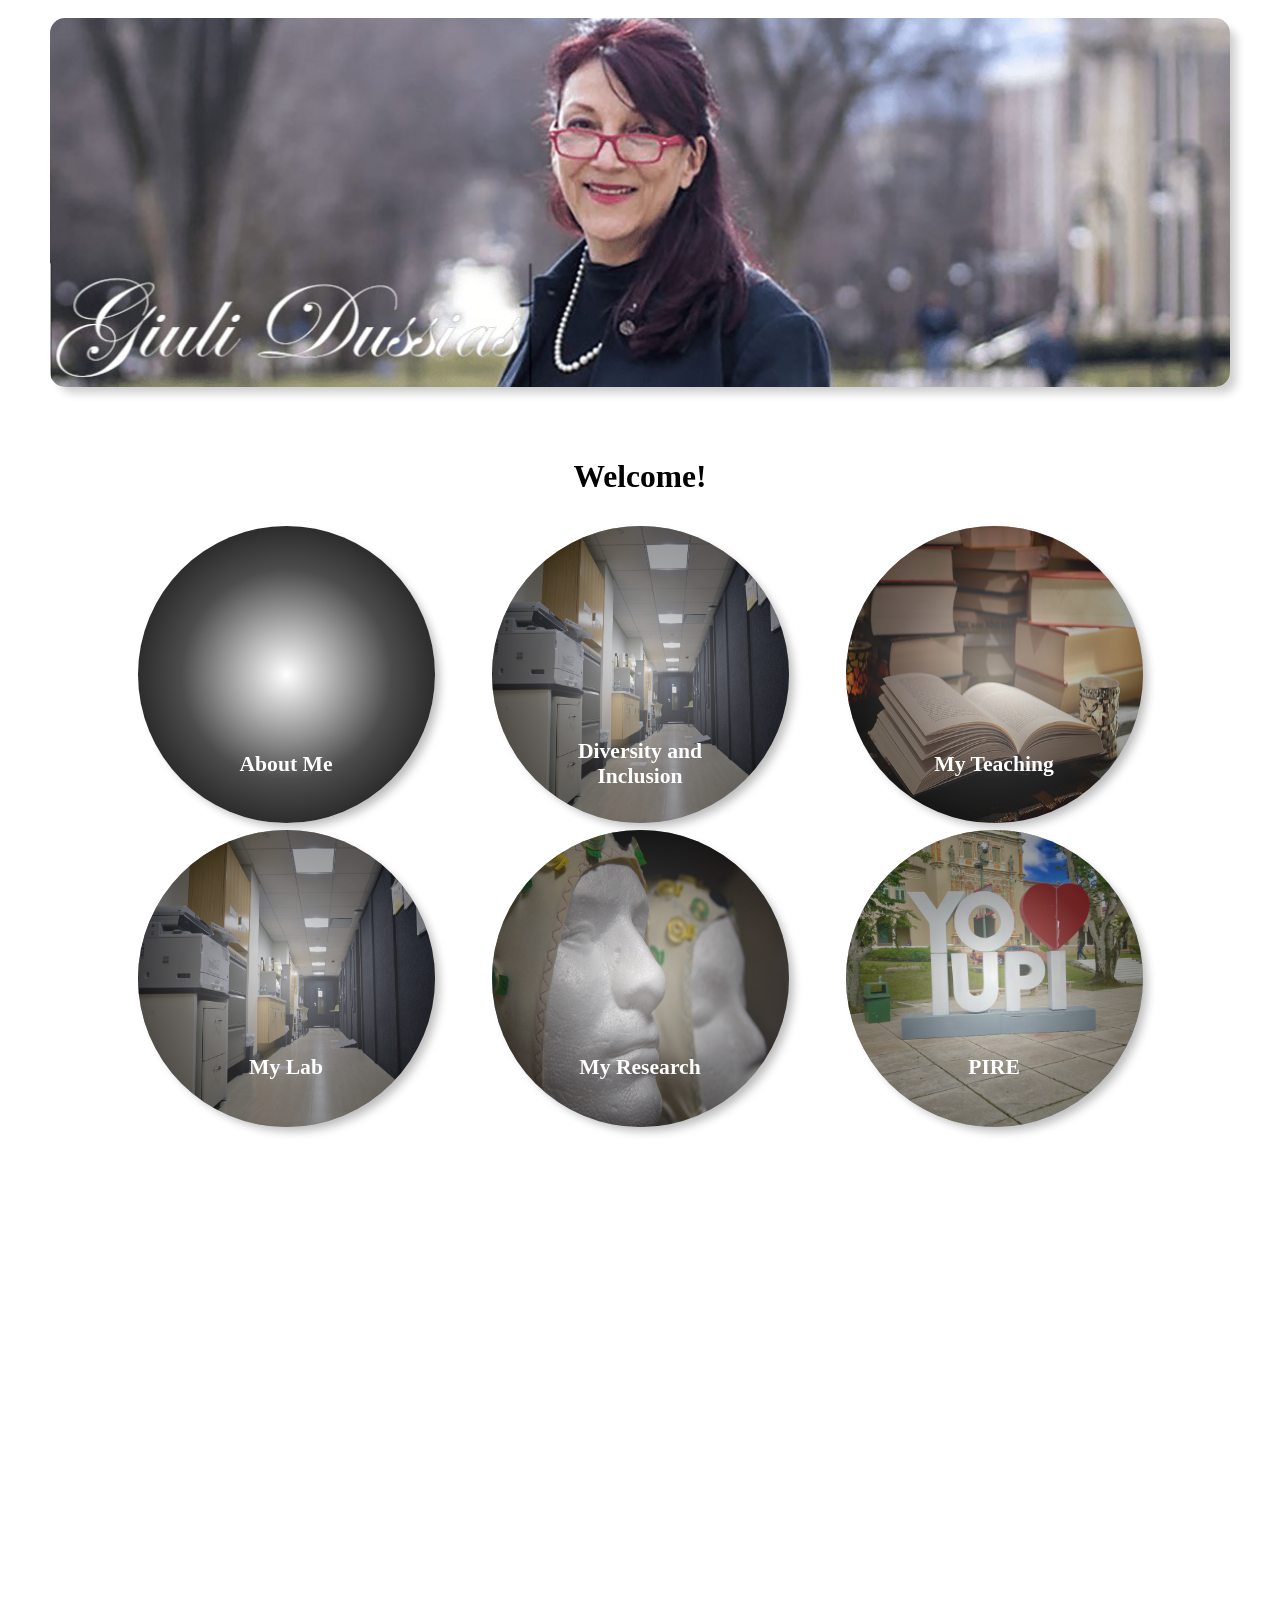
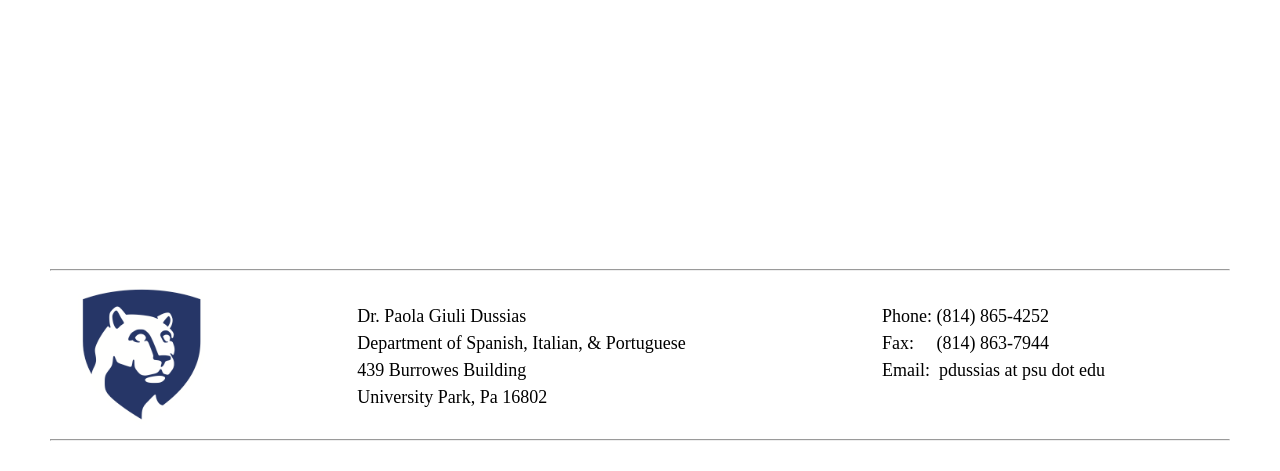
==== index.html @ 81540c20 "adding links to index2" ====
<!DOCTYPE html>
<html>


  <link href="style.css" type="text/css" rel="stylesheet">

  <head>
    <link rel="icon" href="./favicon.ico" type="image/x-icon">
    <title>Giuli Dussias - Home Page</title>
    <meta content="width=device-width, initial-scale=1">
  </head>

  <body>

    <header>
      <img class = "headerimg" alt = "a picture of Giuli Dussias" src="./images/Slideshow/header.jpg"/>
    </header>
    <br>
    <br> 
    
    

  
      <div class="container">
        <h2 id="navbox">Welcome!</h2>
          <div class="spacer">
            <div class="cards">
              <div class="row">
                <div class = "flexitem">
                  <a href="./AboutMe.html">
                    <div class="flip-box">
                      <div class="flip-box-inner">
                        <div class="flip-box-front">
                          <img class = "navpic" src="./images/PIRE_presentations.jpeg" alt = "students presentiong their work">
                          <div class = "hero">About Me</div>
                        </div>
                        <div class="flip-box-back"style = "background-color: rgb(100, 189, 82)">
                          <div class="text">I am a Professor of Spanish, Linguistics, and Psychology in the Department of Spanish, Italian and Portuguese with an affiliate appointment in the Department of Psychology... (read more)</div>
                        </div>
                      </div>
                    </div>
                  </a>
                </div> 
                <div class = "flexitem">
                  <a href="./Diversity.html">
                    <div class="flip-box"> 
                      <div class="flip-box-inner">
                        <div class="flip-box-front">
                          <img class = "navpic" src="./images/Lab_1.jpg"alt = "an image of the lab space">
                          <div class = "hero">Diversity and Inclusion</div>
                        </div>
                        <div class="flip-box-back" style = "background-color: rgb(230, 215, 79)">
                          <div class="text">... (read more)</div>
                        </div>
                      </div>
                    </div>
                  </a>
                </div> 
                <div class = "flexitem">
                  <a href="./MyTeaching.html">
                    <div class="flip-box">
                      <div class="flip-box-inner">
                        <div class="flip-box-front">
                          <img class = "navpic" src="./images/Books.jpg" alt = "graduate students presenting work">
                          <div class = "hero">My Teaching</div>
                        </div>
                        <div class="flip-box-back" style = "background-color: rgb(79, 119, 230)">
                          <div class="text">I teach undergraduate courses from 200-level introductory linguistic courses to 400-level advanced courses designed to examine Spanish morphology and syntax....(read more)</div>
                        </div>
                      </div>
                    </div>
                  </a>
                </div>  
              </div>
              <div class = "row">
                <div class = "flexitem">
                  <a href="./MyLab.html">
                    <div class="flip-box"> 
                      <div class="flip-box-inner">
                        <div class="flip-box-front">
                          <img class = "navpic" src="./images/Lab_1.jpg" alt = "an image of the lab space">
                          <div class = "hero">My Lab</div>
                        </div>
                          <div class="flip-box-back" style = "background-color: rgb(191, 107, 230)">
                            <div class="text">To support my research program, my lab is equipped with eye trackers (in lab and portable EyeLinks), Elecromagneticsncephalograpy (EEG) recorders, as well as equipment for behavioral methods to examine language processing in bilinguals... (read more)</div>
                          </div>
                      </div>
                    </div>
                  </a>
                </div>
                <div class = "flexitem">
                  <a href="./MyResearch.html">
                    <div class="flip-box">
                      <div class="flip-box-inner">
                        <div class="flip-box-front">
                          <img class = "navpic" src="./images/Cap_1.jpg" alt = "eeg caps in a row on styrafoam heads">
                          <div class = "hero">My Research</div>
                        </div>
                          <div class="flip-box-back" style = "background-color: rgb(230, 139, 79)">
                            <div class="text">My research program takes a cross-disciplinary approach to bilingual language processing to examine the ways in which bilinguals negotiate the presence of two languages in a single mind. (read more)</div>
                          </div>
                      </div>
                    </div>
                  </a>
                </div> 
                <div class = "flexitem">
                  <a href="./PIRE.html">
                    <div class="flip-box"> 
                      <div class="flip-box-inner">
                        <div class="flip-box-front">
                          <img class = "navpic" src="./images/PIRE_2020.jpg" alt = "an image of the lab space">
                          <div class = "hero">PIRE</div>
                        </div>
                        <div class="flip-box-back" style = "background-color: rgb(79, 230, 230)">
                          <div class="text">... (read more)</div>
                        </div>
                      </div>
                    </div>
                  </a>
                </div>
              </div>
            </div>
          </div>
        </div>
      </div>

<div class = "containeriframe">
  <iframe src="https://www.youtube.com/embed/cLl0HhfqIrg"controls=0 frameborder="0"   allow="accelerometer; autoplay; encrypted-media; gyroscope; picture-in-picture" allowfullscreen></iframe>
</div>
</article>

<br>








<footer>
  <hr/>
  <div class = "main">
    <div class="flextable" style = "max-width: 15%;">
      <div class = "flexitemcenter">
        <a href = "https://www.psu.edu/" target="_blank"><img src="./images/PSU.png" class = "logo" alt="Penn State lion logo"></a>
      </div>
    </div>
    <div class = "flextable"style = "width: 80%;" >
      <div class = "flexitemleft" >
        <p>Dr. Paola Giuli Dussias<br>
        Department of Spanish, Italian, & Portuguese<br>
        439 Burrowes Building<br>
        University Park, Pa 16802</p>
      </div>
      <div class = "flexitemleft"id = "contact">
        <p>Phone:&nbsp;(814) 865-4252  <br>
        Fax: &nbsp;  &nbsp; (814) 863-7944 <br>
        Email: &nbsp;pdussias at psu dot edu  </p>
      </div>
    </div>
  </div>
  <hr/>
</footer>
  <br>
</body>
<script>
  var myIndex = 0;
  carousel();
  
  function carousel() {
    var i;
    var x = document.getElementsByClassName("mySlides");
    for (i = 0; i < x.length; i++) {
      x[i].style.display = "none";  
    }
    myIndex++;
    if (myIndex > x.length) {myIndex = 1}    
    x[myIndex-1].style.display = "block";  
    setTimeout(carousel, 4000); // Change image every 2 seconds
  }
  </script>

</html>
---- style.css ----
* {
  box-sizing: border-box;
}
body, html {
    margin-left: auto;
    margin-right: auto;
    max-width: 1200px;
    padding: 5px;
    height: 100%;
    font-family: "Arapey", 'Times New Roman', serif;
    font-size: 18px;
  }
/* Headers and Footers */

footer, header {
  max-width:1200px;
  width: 100%;
  background-color: white;
  z-index: 1;

}

.headerimg {
  display: block;
  border-radius: 15px;
  margin: auto;
  height: auto;
  width: 100%;
  overflow: hidden;
  box-shadow: 8px 8px 10px -2px rgba(0,0,0,0.2);

}

/* NavBar Giuli Pages*/
.navbar {
  width: 100%;
  height: 80px;
  margin: auto;
  justify-content: space-evenly;
  display:flex;
  background-repeat: no-repeat;
  background-size: cover;
  border-radius: 15px;
  align-items: center;
  align-content: center;
}
.dropbtn{
  justify-content: center; /* align horizontal */
  align-items: center; /* align vertical */
  min-height: 80px; 
  min-width: 200px;
}

.dropbtn a {
  float: left;
  font-size: 1.5rem;
  color: black;
  background-color:white;
  border: 1px solid white;
  text-align: center;
  padding: 14px 16px;
  margin: auto;
  border-radius: 15px;
  font-family: "Arapey", 'Times New Roman', serif;
  width:100%;
  text-decoration: none;
}

/* The dropdown container */
.dropdown {
  float: left;
  overflow: hidden;
  background-color: transparent;
  min-width: 16.5%;
  min-height: 80px;
}

/* Dropdown button */
.dropdown .dropbtn {
  background-color: transparent;
  border:none;
  width:100%;
}

/* Add a red background color to navbar links on hover */
.navbar a:hover, .dropdown-content .dropbtn {
color: royalblue;
font-weight: bold;
}

/* Dropdown content (hidden by default) */
.dropdown-content {
  display: none;
  position: absolute;
  background-color: transparent;
  min-width: 160px;
  z-index: 1;
  border-radius: 15px;
}

/* Links inside the dropdown */
.dropdown-content a {
  float: none;
  color: black;
  padding: 12px 16px;
  text-decoration: none;
  display: block;
  text-align: center;
  font-size: 1.3rem;
  background-color: white;
  border: 1px solid white;
  border-radius: 15px;
  min-width: 220px;
  height: 50px;
  box-shadow: 0px 8px 16px 0px rgba(0,0,0,0.2);

}
/* Show the dropdown menu on hover */
.dropdown:hover .dropdown-content {
  display: block;
}




.main {
  width: 100%;
  height: 150px;
  display:flex;
  align-items:center;
  justify-content:space-around;
}

.flextable{
  display: flex;
  justify-content:space-around;
  flex-shrink: 1;
  flex-wrap: wrap;
  max-height: 180px;
}

.flexitemleft{
  display: flex;
  max-width: 50%;
  max-height: 140px;
  justify-content:space-between;
  align-content: center;
  flex-wrap: nowrap;
  flex-shrink: 1;
  line-height: 1.5rem;
}

.flexitemcenter{
  display: flex;
  max-height: 140px;
  max-width: 100%;
  justify-items:space-around;
  align-items: center;
  flex-shrink: 1;
  flex-wrap: nowrap;
  line-height: 1.5rem;
  margin: 1px;
}
.flexitemcenter img{
  max-width: 100%;
  max-height: 140px;
}


.flexitemcenterfooter{
  display: flex;
  max-height: 140px;
  max-width: 100%;
  justify-content:space-around;
  align-items: center;
  flex-shrink: 1;
  line-height: 1.5rem;
}

.flexitemcenterfooter img{
  max-width: 100%;
  max-height: 140px;
}


.containeriframe {
  display: flex;
  margin: auto;
  width:100%;
  min-height:600px;
  align-items:center;
}

iframe {
  display: block;
  margin-left: auto;
  margin-right: auto;
  width: 80%;
  min-height: 500px;
  height:auto
}

nav{
  margin: auto;
}

/* Headings */

h1{
  text-align: center;
  padding: 15px;
  font-size: 2rem;
}

h2{
  text-align: center;
  padding: 15px;
  font-size: 1.75rem;
}

h3{
  text-align: center;
  padding: 15px;
  font-size: 1.5rem;
}

.text {
  color: rgb(0, 0, 0);
  opacity: 1;
  position: absolute;
  top: 50%;
  left: 50%;
  -webkit-transform: translate(-40%, -50%);
  -ms-transform: translate(-50%, -50%);
  transform: translate(-50%, -50%);
  white-space: wrap;
  text-align: center
}


.logo {
  max-width: 120px; 
  overflow: visible;
  display:block;
  margin-left: 0%;
  margin-right: 10%;
}



/* Table */


.headertable{
  height: auto;
  margin: auto;
  width: 90%;
}



.navtable {
  display: block;
  margin-left: auto;
  margin-right: auto;
  width: 95%;
  height: 60px;
  font-size: 25px;
  text-align: center;
}

.navtable > tbody > tr > td{
  border: 1px solid rgb(0, 0, 0);
  border-radius: 15px;
  background-color: white;
  width:16rem;
  height:3rem;
}

.navtable > tbody > tr > td:hover {
  background-color: rgba(178, 176, 179, 0.8);
  border: 1px solid rgb(0, 0, 0);
}

table{
  margin: auto;
  width:auto
}


/*Flip Boxes*/
.flip-box {
  width: 300px;
  height: 300px;
  border-radius: 50%;
  perspective: 1000px;
  display:inline-flex;
}

.flip-box-inner {
  position: relative;
  width: 16.5rem;
  height: 16.5rem;
  text-align: center;
  border-radius: 50%;
  transition: transform 0.8s 0.3s;
  transform-style: preserve-3d;
  margin: auto;
  display:inline-flex;
}

.flip-box:hover .flip-box-inner {
  transform: rotateY(180deg);
  border-radius: 50%;
  margin: auto;
  display:inline-flex;
}

.flip-box a{
  visibility: hidden;
}


.flip-box:hover a{
  visibility: visible;
}


.flip-box-front, .flip-box-back {
  position: absolute;
  width: 100%;
  height: 100%;
  -webkit-backface-visibility: hidden;
  backface-visibility: hidden;
  border-radius: 50%;
  margin: auto;
  display:inline-flex;
  box-shadow: 5px 5px 10px -2px rgba(0,0,0,0.2);


}

.flip-box-front {
  background-image: radial-gradient(rgb(255, 255, 255), rgb(77, 76, 76), rgb(0, 0, 0));
  color: rgba(255, 255, 255, 0);
  margin: auto;
  display:inline-flex;
}

.flip-box-back {
  background-color: rgb(179, 133, 197);
  color: rgb(0, 0, 0);
  transform: rotateY(180deg);
  border-radius: 50%;
  white-space: wrap;
  text-align: center;
  margin: auto;
  display:inline-flex;
  z-index: 10;
}

.navpic{
  border-radius: 50%;
  width: 16.5rem;
  height: 16.5rem;
  opacity: .5;
  margin: auto;
  display:inline-flex;
  box-shadow: 8px 8px 10px -2px rgba(0,0,0,0.2);

}

.hero{
  position: absolute;
  top: 80%;
  left: 50%;
  transform: translate(-50%, -50%);
  color:rgb(255, 255, 255);
  font-weight: bold;
  font-size: 1.2rem;
  margin: auto;
  display:inline-flex;
  text-align: center;
}



/* Slideshows*/

.w3-image{max-width:100%;height:auto}img{vertical-align:middle}a{color:inherit}
.w3-container:after,.w3-container:before,.w3-panel:after,.w3-panel:before,.w3-row:after,.w3-row:before,.w3-row-padding:after,.w3-row-padding:before,
.w3-content,.w3-auto{margin-left:auto;margin-right:auto}.w3-content{max-width:1920px}.w3-auto{max-width: width 1920px;}

.mySlides{
  width: 85%;
  display: block;
  margin-left: auto;
  margin-right: auto;
  border-radius: 15px;
}


/*NavBox Section*/

.container {
  display: block;
  margin: auto;
  width:100%;
  min-height:800px;
}

.spacer {
  max-width: 1200px;
  margin: auto;
}

.main {
    width:100%;
  }

.cards {
  display:inline-flex;
  flex-wrap:wrap;
  justify-content:space-around;
  width:100%;
  margin:auto;
  background-size:cover;
  z-index: 0;
}

.cardsresearch {
  display:inline-flex;
  flex-wrap:wrap;
  justify-content:space-around;
  width:100%;
  margin:auto;
  background-image: url("./images/Triangle.png");
  background-size:cover;
  border-radius: 15px;
  z-index: 0;
}

.row {
  display:inline-flex;
  flex-direction:row;
  justify-content:space-around;
  align-items: center;
  margin:0px;
  width:90%;
  height:auto;
}

.flexitem{
  background-color: transparent;
  display:inline-flex;
}




#navbox {
  padding: 20px;
  background-color: transparent;
  margin: 10px;
  text-align: center;
}




/*Facilities  Page*/
.webelement{
  max-width: 400px;
}

#webcenter .webelement h1, h4{
  text-align: center;
}
#webcenter .webelement h1{
 font-size: 2rem;
}

.webpic{
  border-radius: 50%;
  width: 12.5rem;
  height: 12.5rem;
  margin: auto;
  display:inline-flex;
  opacity: .5;
  background-color: white;

}
.webpiccontainer{
  width: 12.5rem;
  height: 12.5rem;
  margin: auto;
  display:inline-flex;
  background-color: trans;
  border-radius: 15px;

}

.webpicsquare{
  border-radius: 30px;
  width: 12.5rem;
  height: 12.5rem;
  margin: auto;
  display:inline-flex;
  border: 10px solid transparent;
  opacity: .5;
}

.webelement .hero{
  position: relative;
  top:35%;
  left:-50%;
  color:black;
  font-weight: bold;
  font-size: 1.5rem;
  margin: auto;
  display:inline-flex;
  text-align: center;
}




.webelement .webpic:hover {
  border: 10px solid blue;
  transition:all 500ms ease-out 250ms;
}

.webelementblank .webpic:hover {
  border: 10px solid transparent;
}

.webelement .facility-container {
  position:fixed;
  z-index: 10;
  top:50%;
  left: 50%;
  margin-top: -300px;
  margin-left: -300px;
  visibility: hidden;
  box-sizing: border-box;
  max-width: 600px;
  max-height: 600px;
  overflow: auto;
  padding: 0.5rem 4rem 2rem 4rem;
  background-color: #ffffff;
  box-shadow: 0 0 64px 0 rgba(0, 0, 0, 0.2);
  opacity: 0;
  font-size: 1.5rem;
  transition:all 500ms ease-out 250ms;
  border-radius: 15px;

}

.webelement:hover .facility-container {
  visibility: visible;
  opacity: 1;
}

.facility-container h4 {
  font-size: 1.5rem;
  font-weight: bold;
  color: #66a1ff;
}

.facility-container .information {
  display: block;
  line-height: 1.5rem;
  color: #9b9b9b;
  font-size: 1.2rem;
  margin: auto;
}


.facility-container-img{
  display:flex;
  border-radius: 15px;
  width: 70%;
  margin:auto;
}

.facility-container-img-inline{
  display:inline-flex !important;
  border-radius: 15px;
  width: 45% !important;
  padding: 5px !important;
  margin-top:20px;
  justify-items: space-around;
}


.definable .word {
  color: #639eff;
  display: inline;
  line-height: 1.5rem;
  font-size: 1.2rem;
  margin: auto;
}

.definable .word:hover {
  color: #306acc;
}

.definable .definition-container {
  position: fixed;
  z-index: 10;
  top: -100%;
  left: 0;
  box-sizing: border-box;
  width: 30%;
  padding: 0.5rem 4rem 2rem 4rem;
  background-color: #ffffff;
  box-shadow: 0 0 64px 0 rgba(0, 0, 0, 0.2);
  opacity: 0;
  font-size: 1.5rem;
  border-radius: 15px;
  transition:all 1s ease-out 250ms;
}

.definable:hover .definition-container {
  top: 0;
  opacity: 1;
}

.definition-container h4 {
  font-size: 1.5rem;
  font-weight: bold;
  line-height: 1.5;
  color: #66a1ff;
}

.definition-container .information {
  display: block;
  line-height: 1;
  color: #9b9b9b;
}

.definition-container .definitions {
  list-style: inside decimal;
  line-height: 1.7;
  color: #4a4a4a;
  font-size: 1rem;
}




.containercollage {
  width: 100%;
  height: 600px;
  background-color: white;
  display: grid;
  grid-template-areas: "largetop largetop largetop smalltop1" 
                       "largetop largetop largetop smalltop2" 
                       "smallbottom1 smallbottom2 smallbottom3 smallbottom4g";
}

.photo-1 {
  grid-area: largetop;
}

.photo-2 {
  grid-area: smallbottom1;
}

.photo-3 {
  grid-area: smallbottom2;
}

.photo-4 {
  grid-area: smalltop1;
}

.photo-5 {
  grid-area: smalltop2;
}

.photo-6 {
  grid-area: smallbottom3;
}
.photo-7 {
  grid-area: smallbottom4;
}

.photo {
  background-color: white;
  padding: 15px;
}

.large {
  width: 100%;
  max-height: 400px;
}

.small {
  width: 100%;
  max-height: 200px;
}
.large img{
  width: 100%;
  max-height: 400px;
  border-radius: 15px;
}

.small img{
  width: 100%;
  max-height: 150px;
  border-radius: 15px;
}



.noflip-box {
  background-image: radial-gradient(rgb(255, 255, 255), rgb(77, 76, 76), rgb(0, 0, 0));
  color: rgba(255, 255, 255, 0);
  margin: auto;
  display:inline-flex;
  border-radius: 50%;
}


.containermember1 {
  width: 100%;
  min-height:500px;
  height: auto;
  background-color: white;
  border: 2px solid black;
  border-radius: 15px;
  padding: 10px;
  display: grid;
  grid-template-areas: "largetop largetop  smalltop1" 
                        "largetop largetop  smalltop1" 
                       "largetop  largetop smallbottom2"
                       "largetop  largetop smallbottom2" ;
}
.containermember2 {
  width: 100%;
  min-height:300px;
  background-color: white;
  border: 2px solid black;
  border-radius: 15px;
  padding: 10px;
  display: grid;
  grid-template-areas: "smalltop1 largetop largetop" 
                        "smalltop1 largetop largetop" 
                       "smallbottom2 largetop largetop" 
                       "smallbottom2 largetop largetop";
}

.containermember3 {
  width: 100%;
  min-height:400px;
  background-color: white;
  border: 2px solid black;
  border-radius: 15px;
  padding: 5px;
  display: grid;
  grid-template-areas: "smalltop1 largetop " 
                       "smallbottom2 smallbottom2";
}

.Pic-1 {
  grid-area: largetop;
  margin: auto;
}

.contactinfo {
  grid-area: smalltop1;
}

.contactinfo h3, h4{
  text-align: center;
  padding: 0px;
}

.memberinfo {
  grid-area: smallbottom2;
}

.memberpic img{
  min-width: 250px;
  min-height: 250px;
  border-radius: 15px;
  padding: 5px;
  height: auto;
}

.memberpic_ug img{
  width: 100%;
  height: auto;
  min-width: 180px;
  max-width:200px;
  min-height: 180px;
  border-radius: 15px;
  padding: 5px;
  box-shadow: 0px 8px 10px 0px #b1aeae;
  align-items: center;

}

.info {
  width: 100%;
  height: auto;
  text-align: center;
  min-width: 100px;
}


/*Interview  Page*/

/*Photo collage*/
.containercollageGiuli {
  width: 100%;
  max-height: 600px;
  background-color: white;
  display: grid;
    grid-template-areas: "largetopg  smalltop1g smalltop2g" 
                         "largetopg  mid1g mid2g" 
                         "largetopg  mid1g smallbottom4g";
  }

.photo-10 {
  grid-area: largetopg;
}

.photo-11 {
  grid-area: smalltop1g;
}

.photo-12 {
  grid-area: smalltop2g;
}
.photo-13 {
  grid-area: mid1g;
}

.photo-14 {
  grid-area: mid2g;
}

.photo-15 {
  grid-area: smallbottom2g;
}

.photo-16 {
  grid-area: smallbottom3g;
}
.photo-17 {
  grid-area: smallbottom4g;
}

.photo {
  background-color: white;
  padding: 15px;
}

.largeG {
  width: 100%;
  max-height: 600px;
}
.largeG img{
  width: 100%;
  max-height: 600px;
  border-radius: 15px;
}

.mid {
  width: 100%;
  max-height: 400px;
}
.mid img{
  width: 100%;
  max-height: 400px;
  border-radius: 15px;
}

.smallmid {
  width: 100%;
  max-height: 180px;
}

.smallmid img{
  width: 100%;
  max-height: 180px;
  border-radius: 15px;
}
.smalltop {
  width: 100%;
  max-height: 150px;
}

.smalltop img{
  width: 100%;
  max-height: 150px;
  border-radius: 15px;
}


/* Style the button that is used to open and close the collapsible content */

.containercollapsible {
  display: flex;
  flex-direction: column;
  margin: auto;
  align-items: center;
  width:100%;
}



.collapsible {
  color: black;
  background-color: white;
  cursor:pointer;
  padding: 15px;
  width: 90%;
  border: 2px solid black;
  border-radius: 15px;
  text-align: center;
  outline: none;
  font-size: 1.5rem;
  font-family: "Arapey", 'Times New Roman', serif;
  box-shadow: 8px 8px 10px -2px rgba(0,0,0,0.2);
  margin: 7px;

}

.collapsible:after {
  content: '\02795'; /* Unicode character for "plus" sign (+) */
  font-size: 1rem;
  color: white;
  float: right;
}

.active:after {
  content: "\2796"; /* Unicode character for "minus" sign (-) */
}

/* Add a background color to the button if it is clicked on (add the .active class with JS), and when you move the mouse over it (hover) */
.active, .collapsible:hover {
  color: royalblue;
  font-weight: bold;
}

/* Style the collapsible content. Note: hidden by default */
.content {
  padding: 0 18px;
  margin: 10px 0px  30px 0px;
  width: 90%;
  max-height: 0;
  overflow: hidden;
  transition: max-height 0.2s ease-out;
  background-color: rgb(191, 206, 252);
  border-radius: 15px;
  font-size: 1.5rem;
  font-family: "Arapey", 'Times New Roman', serif;
  box-shadow: 8px 8px 10px -2px rgba(0,0,0,0.2);
}
.contentteaching {
  padding: 0 18px;
  margin: 10px 0px  30px 0px;
  width: 90%;
  max-height: 0;
  overflow: scroll;
  transition: max-height 0.2s ease-out;
  background-color: transparent;
  border-radius: 15px;
  font-size: 1.5rem;
  font-family: "Arapey", 'Times New Roman', serif;

}

.content p{
    text-indent:10px;
}








@media only screen and (max-width:1200px){

  .navbar a {
    font-size: 1.2rem;
  }

  .dropbtn a {
    font-size: 1.2rem;
  }

  .dropdown-content a {
    font-size: 1rem;
    min-width: 150px;
  }

  .memberpic_ug img{
    min-width: 100px;
    min-height: 100px;
  }

  .dropbtn{
    min-width: 100px;
  }
  
}



@media only screen and (max-width:900px){

  .navpic{
    border-radius: 50%;
    width: 13rem;
    height: 13rem;
    opacity: .5;
    margin: auto;
    display:inline-flex;
  }

  .flip-box {
    width: 13rem;
    height: 13rem;
    border-radius: 50%;
    perspective: 1000px;
    display:inline-flex;
  }
  
  .flip-box-inner {
    position: relative;
    width: 13rem;
    height: 13rem;
    text-align: center;
    border-radius: 50%;
    transition: transform 0.8s;
    transform-style: preserve-3d;
    margin: auto;
    display:inline-flex;
  
  }
  .text{
    font-size: .75rem;
  }

  .flexitemleft{
    line-height: 1rem;
    font-size: .75rem;
  }

  
  .flexitemcenterfooter img{
    src: "./images/eye.png";
  }


  .webelement{
    max-width: 300px;
  }
  
  
  .webpic{
    width: 14.5rem;
    height: 14.5rem;
  }
  
  .webelement .hero{
    top:35%;
    left:-50%;
    font-size: 1.5rem;
  }
  
  
  .webpiccontainer{
    width: 14.5rem;
    height: 14.5rem;
  }

  .webelement .facility-container {
    max-width: 400px;
    margin-top: -200px;
    margin-left:-200px;
  }

  .facility-container h4 {
    font-size: 1rem;
  }
  
  .facility-container .information {
    line-height: 1.5rem;
    font-size: .75rem;
  }

   h1{
    font-size: 1rem !important; 
  }
  h4{
    font-size: .75rem !important; 
  }

  .definable .definition-container {
    width: 40%;
    padding: 0rem 0rem 0rem 0rem;
    font-size: 1rem;
  }

  .definition-container h4 {
    font-size: 1.2rem;
    line-height: 1.2;
  }
  
  .definition-container .information {
    padding:1px;
  }
  
  .definition-container .definitions {
    font-size: 1rem;
  }

  .definable .word {
    font-size: .75rem;
  }

  .hero{
      font-size: 1rem;
  }

  .memberinfo p{
    font-size: .8rem;
  }

  .memberpic img{
    min-width: 150px;
    min-height: 150px;
  }

  .dropbtn{
    min-width: 80px;
  }
  .navbar a {
    font-size: .8rem;
  }

  .dropbtn a {
    font-size: .8rem;
  }

  .dropdown-content a {
    font-size: .8rem;
  }


}


@media only screen and (max-width:700px){

  .navpic{
    border-radius: 50%;
    width: 8rem;
    height: 8rem;
    opacity: .5;
    margin: auto;
    display:inline-flex;
  }

  .flip-box {
    width: 8rem;
    height: 8rem;
    border-radius: 50%;
    perspective: 1000px;
    display:inline-flex;
  }
  
  .flip-box-inner {
    position: relative;
    width: 8rem;
    height: 8rem;
    text-align: center;
    border-radius: 50%;
    transition: transform 0.8s;
    transform-style: preserve-3d;
    margin: auto;
    display:inline-flex;
  
  }
  .text{
    font-size: .5rem;
  }
  

  .webpic{
    width: 10.5rem;
    height: 10.5rem;
  }
  
  .webelement .hero{
    top:35%;
    left:-50%;
    font-size: 1.5rem;
  }
  
  
  .webpiccontainer{
    width: 10.5rem;
    height: 10.5rem;
  }

  .webelement .facility-container {
    max-width: 400px;
    max-height: 400px;
  }



  .hero{
    font-size: .75rem;
  }
}
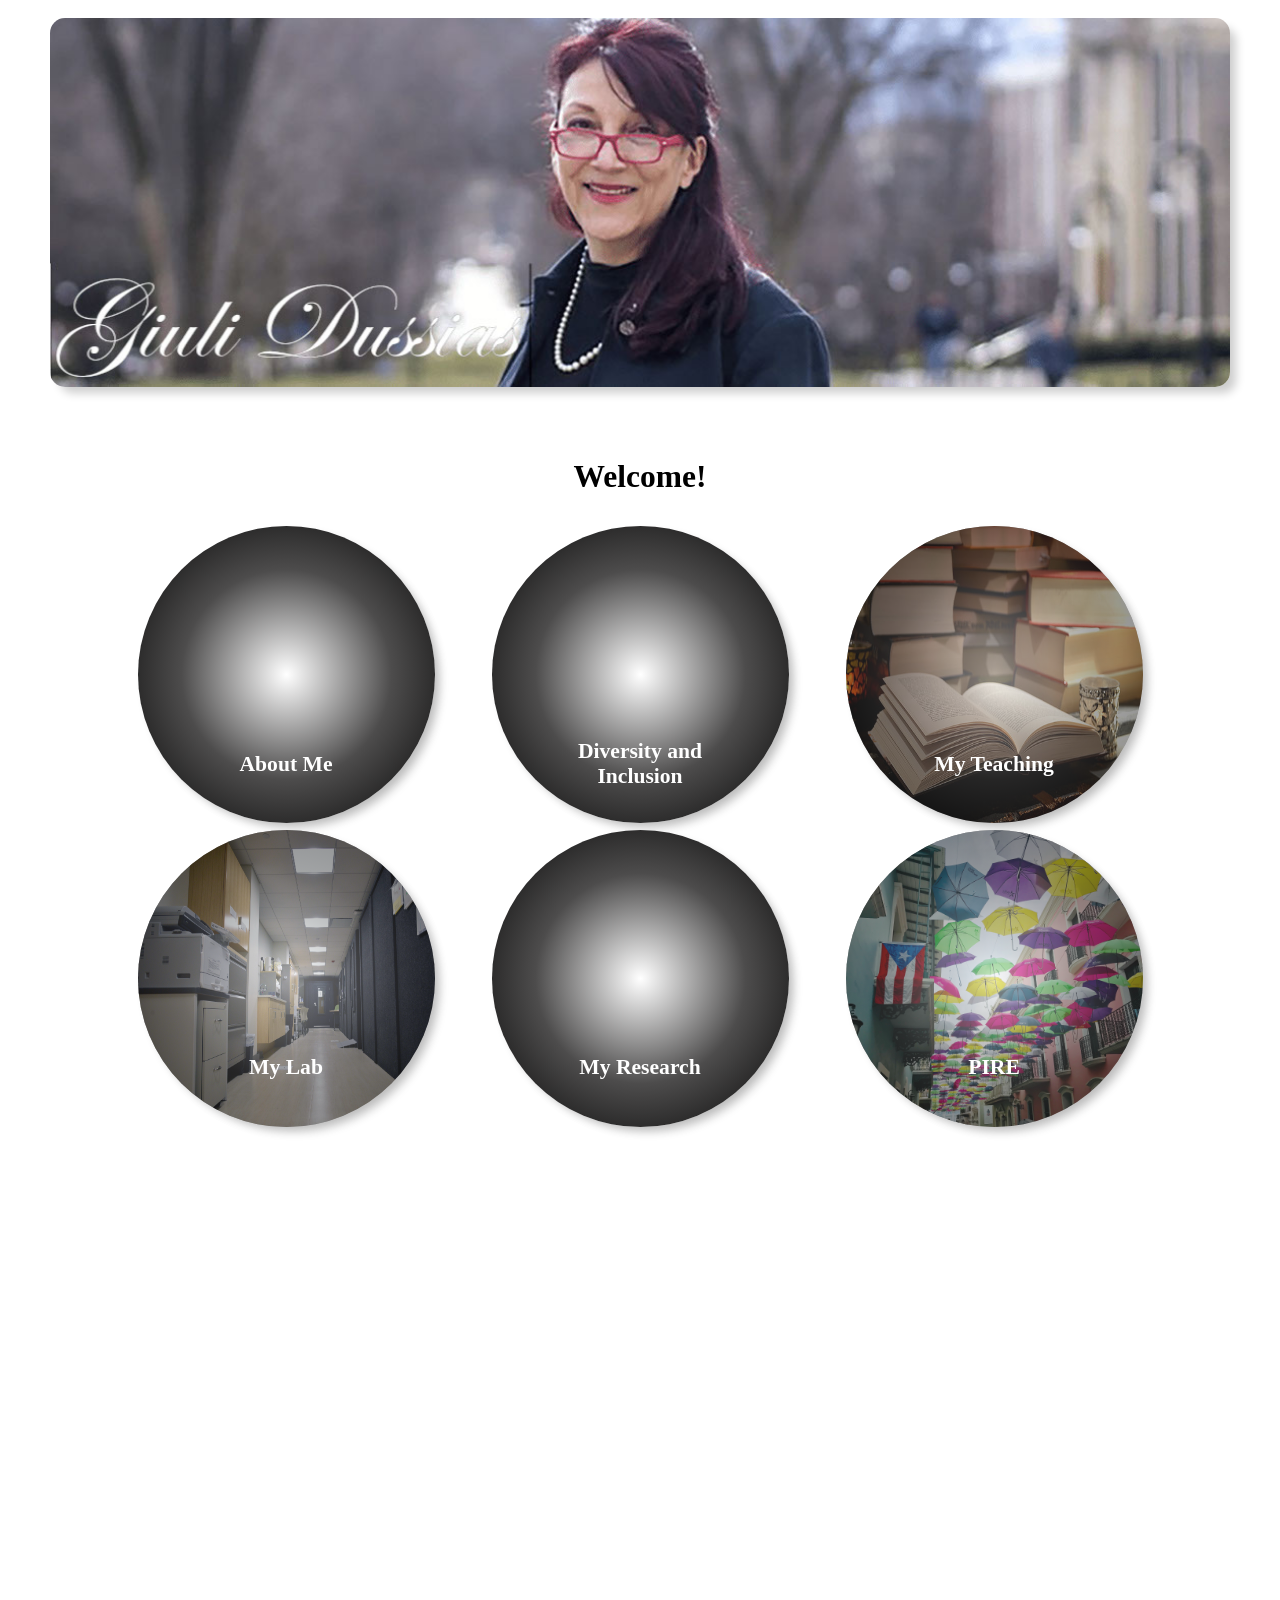
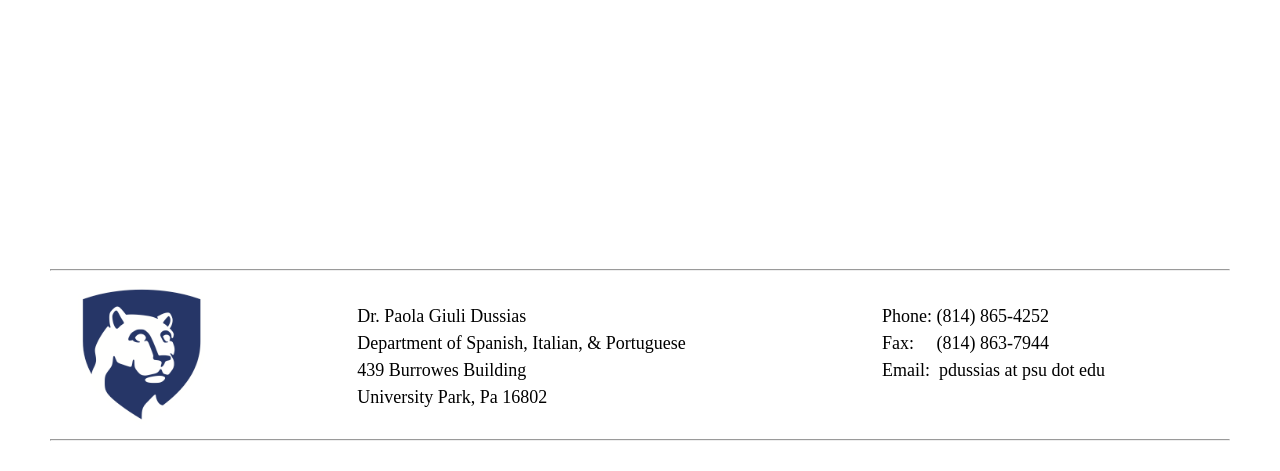
==== commit b2e97d80: "Oct11_8" ====
--- a/index.html
+++ b/index.html
@@ -13,7 +13,7 @@
   <body>
 
     <header>
-      <img class = "headerimg" alt = "a picture of Giuli Dussias" src="./images/Slideshow/header.jpg"/>
+     <img class = "headerimg" alt = "a picture of Giuli Dussias" src="./images/Slideshow/header.jpg"/> 
     </header>
     <br>
     <br> 
@@ -46,7 +46,7 @@
                     <div class="flip-box"> 
                       <div class="flip-box-inner">
                         <div class="flip-box-front">
-                          <img class = "navpic" src="./images/Lab_1.jpg"alt = "an image of the lab space">
+                          <img class = "navpic" src="./images/Diversity.jpg"alt = "an image of the lab space">
                           <div class = "hero">Diversity and Inclusion</div>
                         </div>
                         <div class="flip-box-back" style = "background-color: rgb(230, 215, 79)">
@@ -93,7 +93,7 @@
                     <div class="flip-box">
                       <div class="flip-box-inner">
                         <div class="flip-box-front">
-                          <img class = "navpic" src="./images/Cap_1.jpg" alt = "eeg caps in a row on styrafoam heads">
+                          <img class = "navpic" src="./images/Human_Brain_1.jpg" alt = "eeg caps in a row on styrafoam heads">
                           <div class = "hero">My Research</div>
                         </div>
                           <div class="flip-box-back" style = "background-color: rgb(230, 139, 79)">
@@ -108,7 +108,7 @@
                     <div class="flip-box"> 
                       <div class="flip-box-inner">
                         <div class="flip-box-front">
-                          <img class = "navpic" src="./images/PIRE_2020.jpg" alt = "an image of the lab space">
+                          <img class = "navpic" src="./images/PIRE_2019.jpg">
                           <div class = "hero">PIRE</div>
                         </div>
                         <div class="flip-box-back" style = "background-color: rgb(79, 230, 230)">
--- a/style.css
+++ b/style.css
@@ -64,6 +64,7 @@
   font-family: "Arapey", 'Times New Roman', serif;
   width:100%;
   text-decoration: none;
+  
 }
 
 /* The dropdown container */
@@ -83,10 +84,16 @@
 }
 
 /* Add a red background color to navbar links on hover */
-.navbar a:hover, .dropdown-content .dropbtn {
+.navbar .dropdown .dropdown-content a:hover {
 color: royalblue;
 font-weight: bold;
 }
+
+
+.navbar .dropdown .dropbtn  a:hover {
+  color: royalblue;
+  font-weight: bold;
+  }
 
 /* Dropdown content (hidden by default) */
 .dropdown-content {
@@ -98,6 +105,12 @@
   border-radius: 15px;
 }
 
+
+.activepage a{
+  color: royalblue;
+  font-weight: bold;
+}
+
 /* Links inside the dropdown */
 .dropdown-content a {
   float: none;
@@ -112,6 +125,7 @@
   border-radius: 15px;
   min-width: 220px;
   height: 50px;
+
   box-shadow: 0px 8px 16px 0px rgba(0,0,0,0.2);
 
 }
@@ -407,6 +421,8 @@
   margin: auto;
   width:100%;
   min-height:800px;
+  justify-content: center;
+  justify-items: center;
 }
 
 .spacer {
@@ -656,7 +672,7 @@
   display: grid;
   grid-template-areas: "largetop largetop largetop smalltop1" 
                        "largetop largetop largetop smalltop2" 
-                       "smallbottom1 smallbottom2 smallbottom3 smallbottom4g";
+                       "smallbottom1 smallbottom2 smallbottom3 smallbottom4";
 }
 
 .photo-1 {
@@ -753,7 +769,7 @@
 
 .containermember3 {
   width: 100%;
-  min-height:400px;
+  min-height:500px;
   background-color: white;
   border: 2px solid black;
   border-radius: 15px;
@@ -909,8 +925,6 @@
   align-items: center;
   width:100%;
 }
-
-
 
 .collapsible {
   color: black;
@@ -931,23 +945,24 @@
 
 .collapsible:after {
   content: '\02795'; /* Unicode character for "plus" sign (+) */
-  font-size: 1rem;
+  font-size: 13px;
   color: white;
   float: right;
-}
-
-.active:after {
+  margin-left: 5px;
+}
+
+.active2:after {
   content: "\2796"; /* Unicode character for "minus" sign (-) */
 }
 
 /* Add a background color to the button if it is clicked on (add the .active class with JS), and when you move the mouse over it (hover) */
-.active, .collapsible:hover {
+.active2, .collapsible:hover {
   color: royalblue;
   font-weight: bold;
 }
 
 /* Style the collapsible content. Note: hidden by default */
-.content {
+.collapsecontent {
   padding: 0 18px;
   margin: 10px 0px  30px 0px;
   width: 90%;
@@ -956,29 +971,159 @@
   transition: max-height 0.2s ease-out;
   background-color: rgb(191, 206, 252);
   border-radius: 15px;
-  font-size: 1.5rem;
+  font-size: 1.2rem;
   font-family: "Arapey", 'Times New Roman', serif;
   box-shadow: 8px 8px 10px -2px rgba(0,0,0,0.2);
 }
 .contentteaching {
-  padding: 0 18px;
+  padding       : 0px 30px ; 
   margin: 10px 0px  30px 0px;
   width: 90%;
   max-height: 0;
-  overflow: scroll;
+  overflow: hidden;
   transition: max-height 0.2s ease-out;
+  background-color: white;
+  border-radius: 15px;
+  font-size: 1rem;
+  font-family: "Arapey", 'Times New Roman', serif;
+  border: 2px solid transparent;
+  align-items: left;
+
+}
+
+.collapsecontent p{
+    text-indent:10px;
+}
+
+
+.contentbox {
+  padding: 0 18px;
+  margin: auto;
+  width: 90%;
+  overflow: hidden;
+  background-color: rgb(191, 206, 252);
+  border-radius: 15px;
+  font-size: 1.5rem;
+  line-height: 1.7rem;
+  font-family: "Arapey", 'Times New Roman', serif;
+  box-shadow: 8px 8px 10px -2px rgba(0,0,0,0.2);
+}
+.contentbox p{
+  text-indent:25px;
+}
+
+
+/* Style  download buttons */
+.downloadbtn {
+  background-color: DodgerBlue;
+  border: none;
+  color: white;
+  border-radius: 15px;
+  padding: 12px 30px;
+  cursor: pointer;
+  font-family: "Arapey", 'Times New Roman', serif;
+  font-size: 20px;
+}
+
+/* Darker background on mouse-over */
+.downloadbtn:hover {
+  background-color: RoyalBlue;
+}
+
+
+/* Style the list */
+ul.tab {
+  list-style-type: none;
+  margin: 0;
+  padding: 0;
+  overflow: hidden;
+  display: flex;
+  width: 100%;
+  justify-content: space-around;
+  justify-items: space-around;
+  align-content: center;
+  align-items: center;
+
+}
+
+/* Float the list items side by side */
+ul.tab li {
+  float: left;
   background-color: transparent;
-  border-radius: 15px;
-  font-size: 1.5rem;
+}
+
+
+/* Style the links inside the list items */
+ul.tab li a {
+  display: inline-block;
+  text-align: center;
+  transition: 0s;
+  cursor: pointer;
+  padding : 0.25em 0.75em;
+  background-color: rgb(255, 255, 255);
+  border-radius: 15px;
+  font-size: 1.55rem;
+  width: 90%;
+  min-width: 120px;
+  max-width: 200px;
+  line-height: 1.7rem;
   font-family: "Arapey", 'Times New Roman', serif;
-
-}
-
-.content p{
-    text-indent:10px;
-}
-
-
+  box-shadow: 8px 8px 10px -2px rgba(0,0,0,0.2);
+  margin: 10px;
+  justify-content: right;
+  border: 2px solid black;
+}
+
+/* Change background color of links on hover */
+ul.tab li a:hover {
+  color: royalblue;
+  font-weight: bold;
+  border: 2px solid royalblue;
+}
+
+/* Create an active/current tablink class */
+ul.tab li .a:focus, .active {
+  color: royalblue;
+  font-weight: bold;
+  border: 2px solid royalblue;
+}
+
+/* Style the tab content */
+.tabcontent {
+  display: none;
+  padding       : 0px 30px ; 
+  background-color: rgb(191, 206, 252);
+  border-radius: 15px;
+  border: 2px solid transparent;
+  width: 100%;
+  min-height: 380px;
+  font-size: 1.3rem;
+  line-height: 1.7rem;
+  font-family: "Arapey", 'Times New Roman', serif;
+  box-shadow: 8px 8px 10px -2px rgba(0,0,0,0.2);
+}
+
+.tabcontent p{
+  text-indent:25px;
+}
+
+.tabcontent2, .tabcontent3, .tabcontent {
+  display: none;
+  padding       : 0px 30px ; 
+  background-color: rgb(191, 206, 252);
+  border-radius: 15px;
+  border: 2px solid transparent;
+  width: 100%;
+  min-height: 380px;
+  font-size: 1.3rem;
+  line-height: 1.7rem;
+  font-family: "Arapey", 'Times New Roman', serif;
+  box-shadow: 8px 8px 10px -2px rgba(0,0,0,0.2);
+}
+
+.tabcontent2 p{
+  text-indent:25px;
+}
 
 
 
@@ -1007,9 +1152,13 @@
 
   .dropbtn{
     min-width: 100px;
-  }
-  
-}
+
+
+  }
+  
+}
+
+
 
 
 
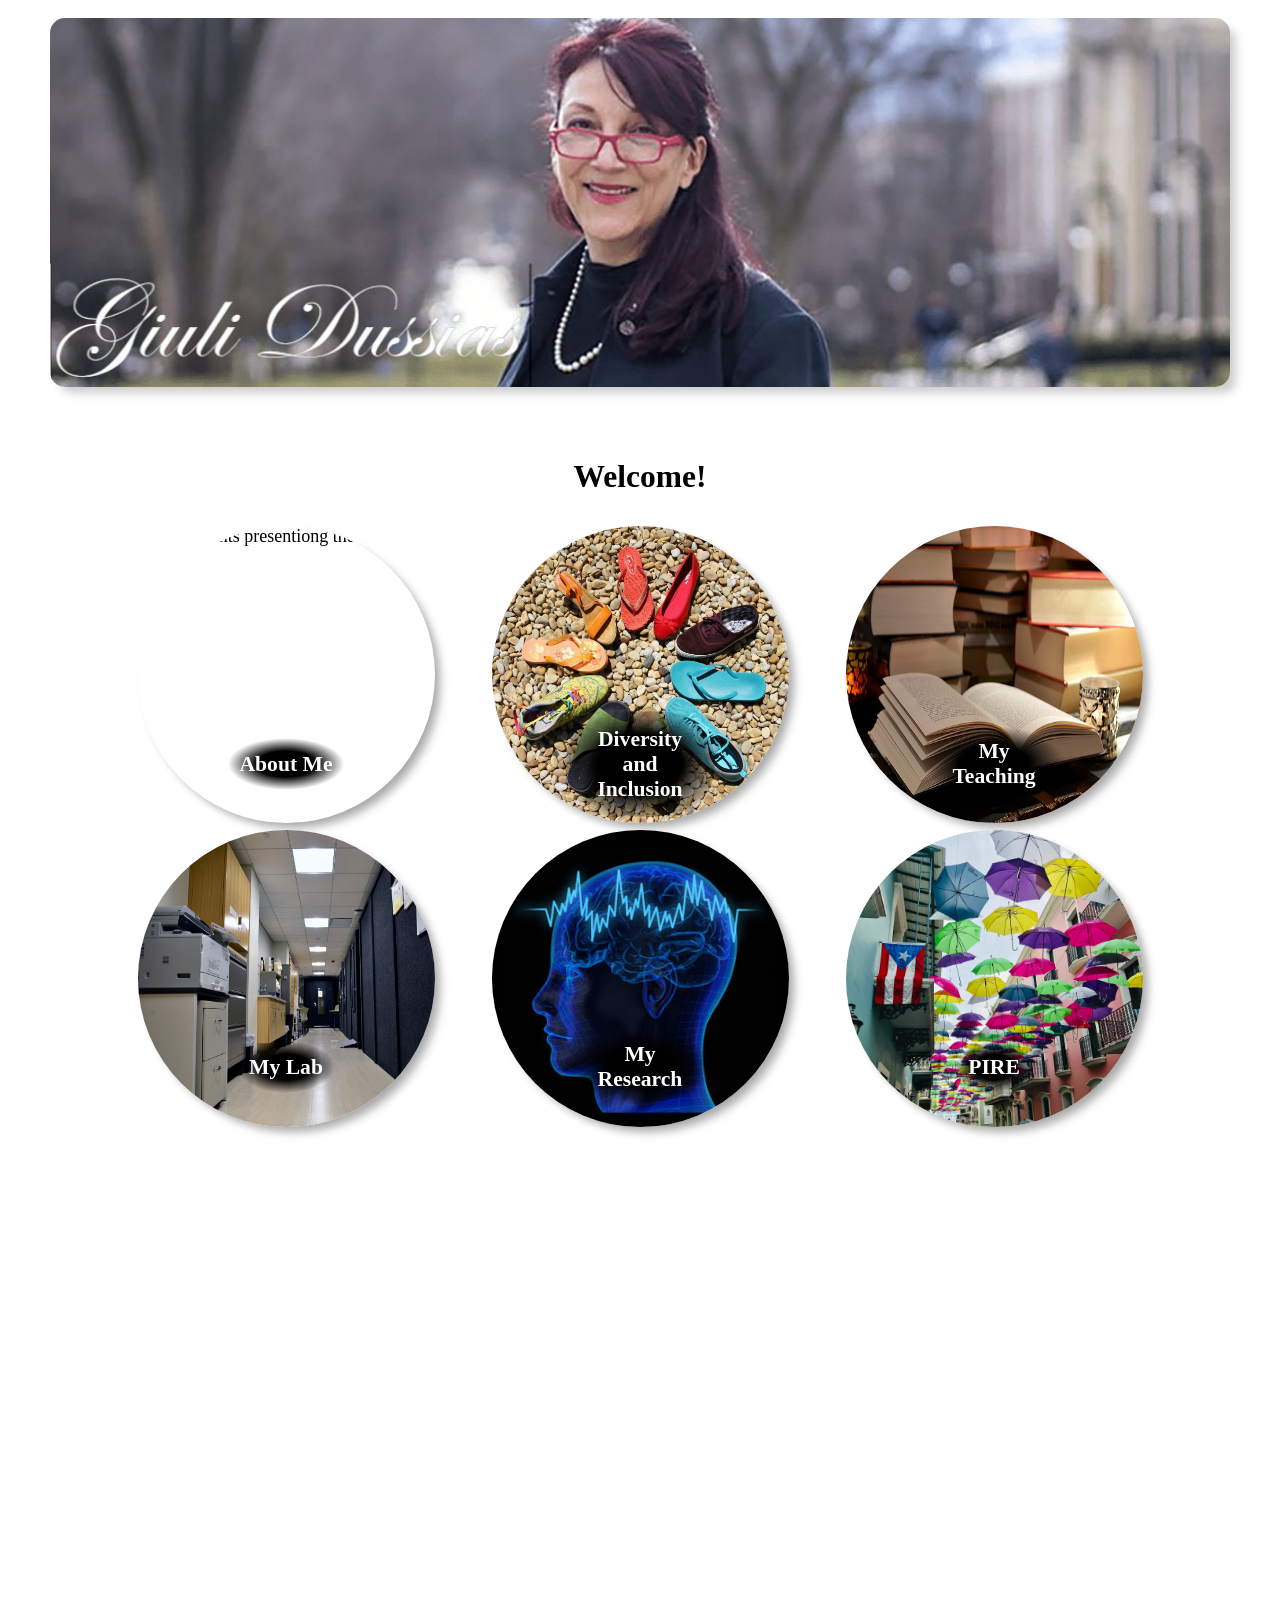
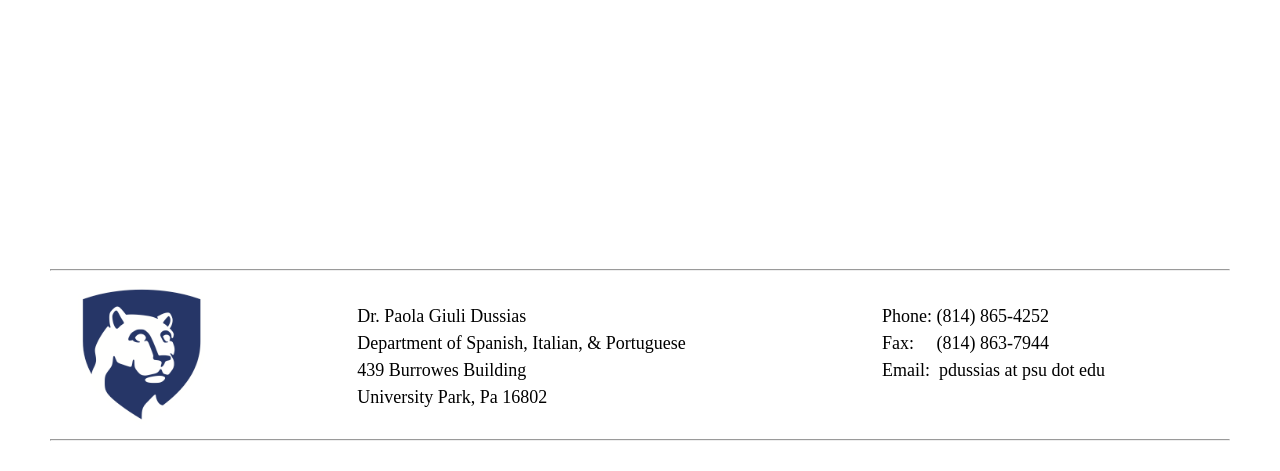
==== commit ff49194e: "Oct12_2" ====
--- a/index.html
+++ b/index.html
@@ -46,8 +46,8 @@
                     <div class="flip-box"> 
                       <div class="flip-box-inner">
                         <div class="flip-box-front">
-                          <img class = "navpic" src="./images/Diversity.jpg"alt = "an image of the lab space">
-                          <div class = "hero">Diversity and Inclusion</div>
+                          <img class = "navpic" src="./images/Diversity.jpg"alt = "various shoes arranged in a cirlce with the toes on">
+                          <div class = "hero" style = "  background-image: radial-gradient(ellipse, rgb(0, 0, 0), rgb(0, 0, 0),rgb(0, 0, 0), rgba(0, 0, 0, 0.5),rgba(255, 255, 255, 0.0),rgba(255, 255, 255, 0.0));">Diversity and Inclusion</div>
                         </div>
                         <div class="flip-box-back" style = "background-color: rgb(230, 215, 79)">
                           <div class="text">... (read more)</div>
@@ -61,7 +61,7 @@
                     <div class="flip-box">
                       <div class="flip-box-inner">
                         <div class="flip-box-front">
-                          <img class = "navpic" src="./images/Books.jpg" alt = "graduate students presenting work">
+                          <img class = "navpic" src="./images/Books.jpg" alt = "open book">
                           <div class = "hero">My Teaching</div>
                         </div>
                         <div class="flip-box-back" style = "background-color: rgb(79, 119, 230)">
@@ -93,7 +93,7 @@
                     <div class="flip-box">
                       <div class="flip-box-inner">
                         <div class="flip-box-front">
-                          <img class = "navpic" src="./images/Human_Brain_1.jpg" alt = "eeg caps in a row on styrafoam heads">
+                          <img class = "navpic" src="./images/Human_Brain_1.jpg" alt = "decorative graphic brain and waveform">
                           <div class = "hero">My Research</div>
                         </div>
                           <div class="flip-box-back" style = "background-color: rgb(230, 139, 79)">
--- a/style.css
+++ b/style.css
@@ -355,8 +355,6 @@
 }
 
 .flip-box-front {
-  background-image: radial-gradient(rgb(255, 255, 255), rgb(77, 76, 76), rgb(0, 0, 0));
-  color: rgba(255, 255, 255, 0);
   margin: auto;
   display:inline-flex;
 }
@@ -377,7 +375,7 @@
   border-radius: 50%;
   width: 16.5rem;
   height: 16.5rem;
-  opacity: .5;
+  opacity: 1;
   margin: auto;
   display:inline-flex;
   box-shadow: 8px 8px 10px -2px rgba(0,0,0,0.2);
@@ -390,6 +388,9 @@
   left: 50%;
   transform: translate(-50%, -50%);
   color:rgb(255, 255, 255);
+  background-image: radial-gradient(ellipse, rgb(0, 0, 0), rgb(0, 0, 0),rgb(0, 0, 0), rgba(0, 0, 0, 0.5),rgba(255, 255, 255, 0.0),rgba(255, 255, 255, 0.0),rgba(255, 255, 255, 0.0));
+  padding:15px;
+  border-radius: 50px;
   font-weight: bold;
   font-size: 1.2rem;
   margin: auto;
@@ -988,7 +989,6 @@
   font-family: "Arapey", 'Times New Roman', serif;
   border: 2px solid transparent;
   align-items: left;
-
 }
 
 .collapsecontent p{
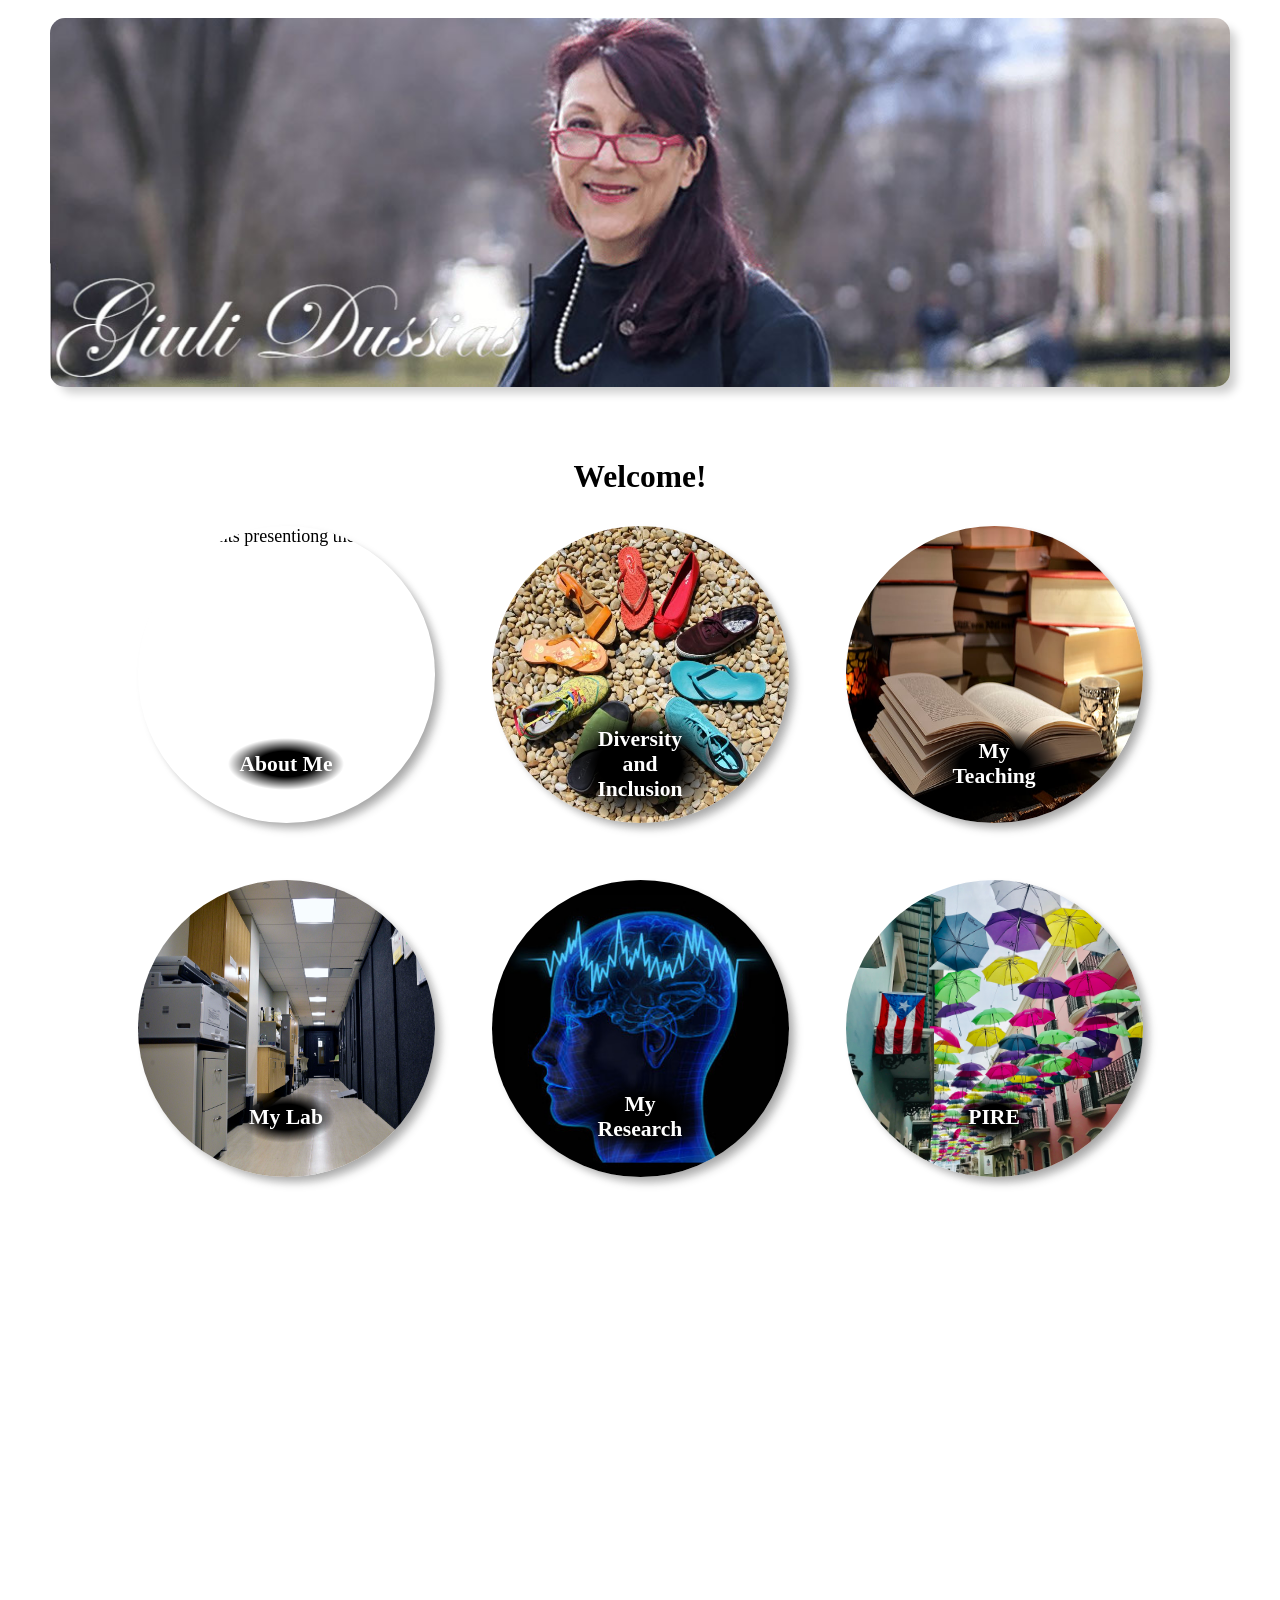
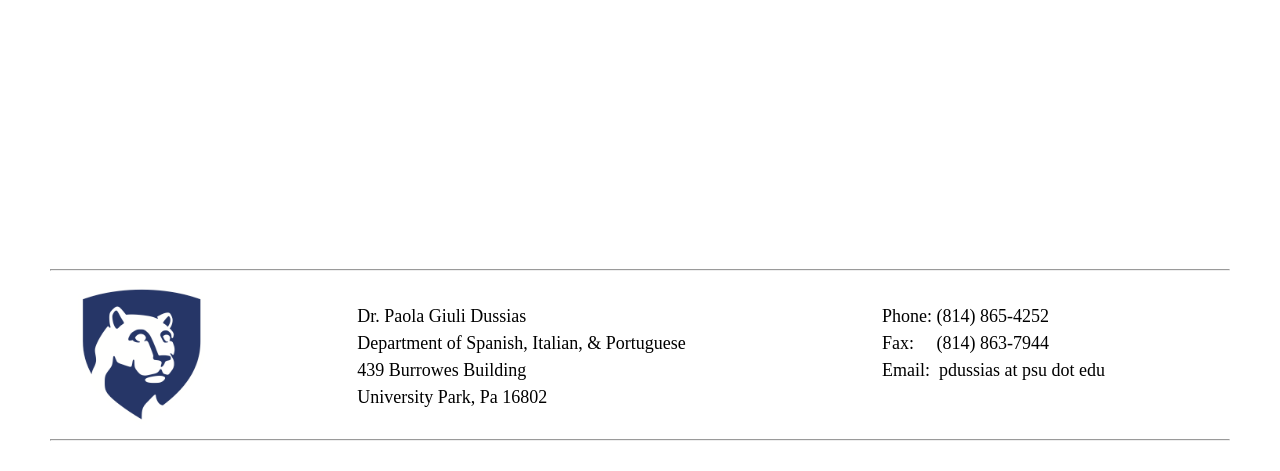
==== commit a407a759: "Oct12_3" ====
--- a/index.html
+++ b/index.html
@@ -71,6 +71,11 @@
                     </div>
                   </a>
                 </div>  
+              </div>
+              <div class = row>
+                <div class = "flexitem"style = "min-height:50px;">
+
+                </div>
               </div>
               <div class = "row">
                 <div class = "flexitem">
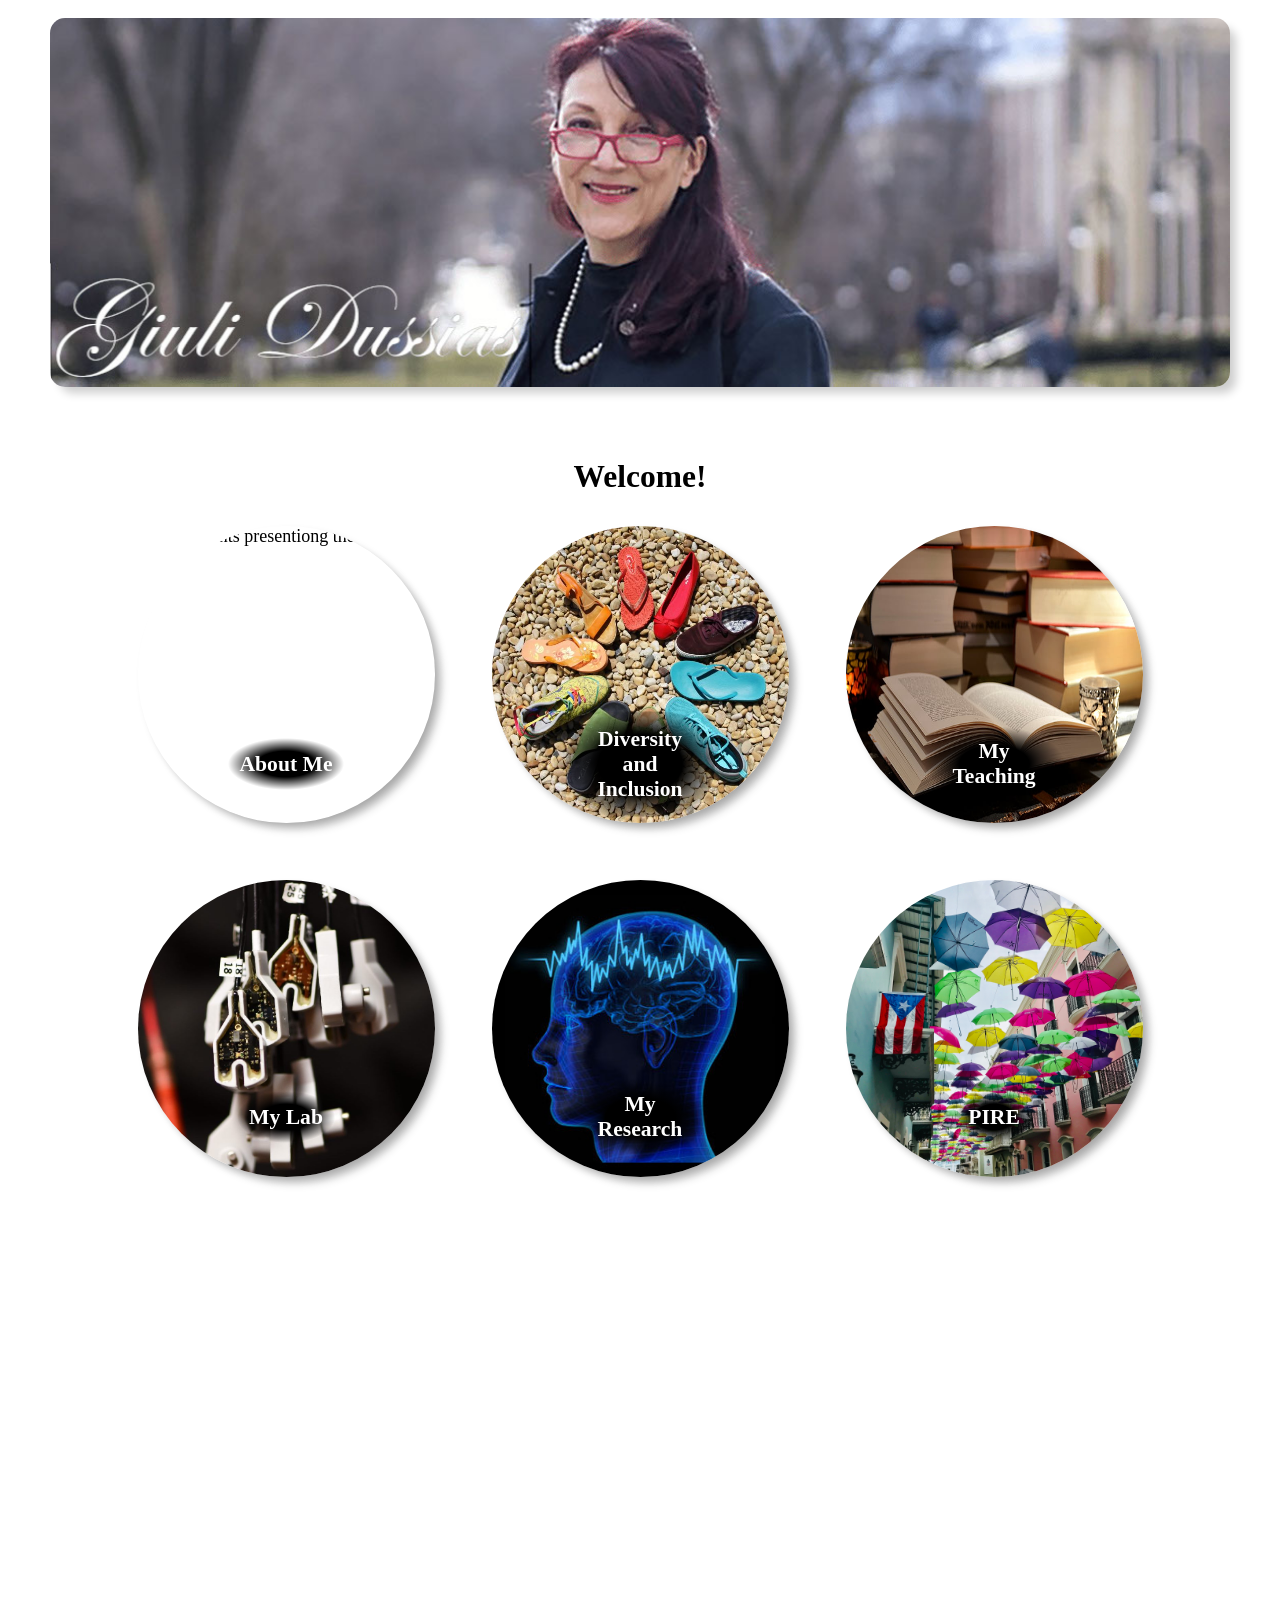
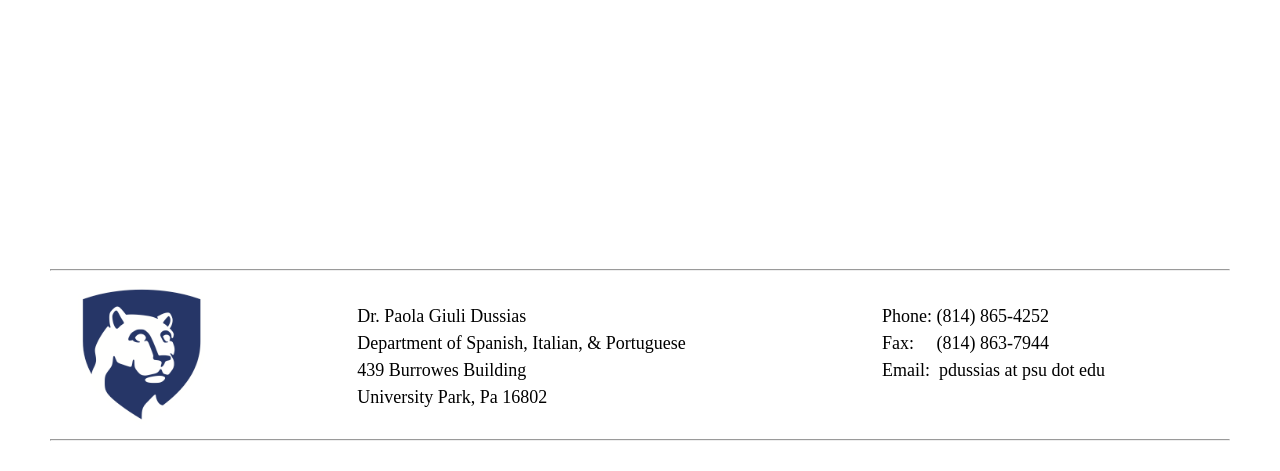
==== commit 8f82b7cf: "Oct12_4" ====
--- a/index.html
+++ b/index.html
@@ -74,7 +74,6 @@
               </div>
               <div class = row>
                 <div class = "flexitem"style = "min-height:50px;">
-
                 </div>
               </div>
               <div class = "row">
@@ -83,7 +82,7 @@
                     <div class="flip-box"> 
                       <div class="flip-box-inner">
                         <div class="flip-box-front">
-                          <img class = "navpic" src="./images/Lab_1.jpg" alt = "an image of the lab space">
+                          <img class = "navpic" src="./images/string.jpeg" alt = "an image of the lab space">
                           <div class = "hero">My Lab</div>
                         </div>
                           <div class="flip-box-back" style = "background-color: rgb(191, 107, 230)">
--- a/style.css
+++ b/style.css
@@ -958,7 +958,7 @@
 
 /* Add a background color to the button if it is clicked on (add the .active class with JS), and when you move the mouse over it (hover) */
 .active2, .collapsible:hover {
-  color: royalblue;
+  color: rgb(65, 105, 225);
   font-weight: bold;
 }
 
